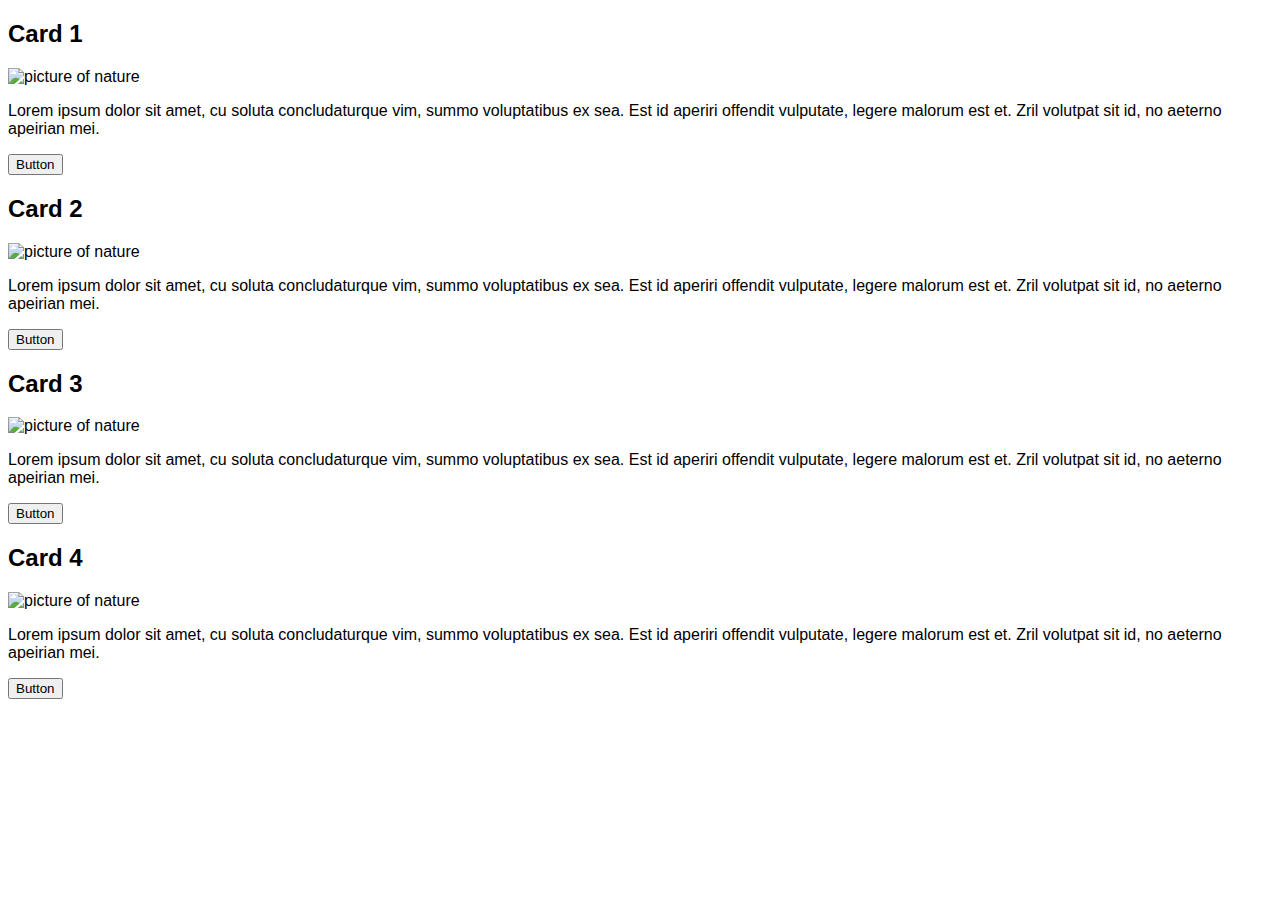
==== lab01/exercise02/index.html @ 04edd608 "Initial commit" ====
<!DOCTYPE html>
<html lang="en" >
<head>
    <meta charset="UTF-8">
    <title>Flexbox Exercise</title>
    <link rel="stylesheet" href="style.css">
    <!-- <meta name="viewport" content="width=device-width, initial-scale=1.0"> -->
</head>
<body>
    <main>
        <section>
            <h2>Card 1</h2>
            <img src="https://picsum.photos/id/10/360/260" alt="picture of nature" />
            <p>Lorem ipsum dolor sit amet, cu soluta concludaturque vim, summo voluptatibus ex sea. Est id aperiri offendit vulputate, legere malorum est et. Zril volutpat sit id, no aeterno apeirian mei.</p>
            <button>Button</button>
        </section>
        
        <section>
            <h2>Card 2</h2>
            <img src="https://picsum.photos/id/11/360/260" alt="picture of nature" />
            <p>Lorem ipsum dolor sit amet, cu soluta concludaturque vim, summo voluptatibus ex sea. Est id aperiri offendit vulputate, legere malorum est et. Zril volutpat sit id, no aeterno apeirian mei.</p>
            <button>Button</button>
        </section>
        
        <section>
            <h2>Card 3</h2>
            <img src="https://picsum.photos/id/12/360/260" alt="picture of nature" />
            <p>Lorem ipsum dolor sit amet, cu soluta concludaturque vim, summo voluptatibus ex sea. Est id aperiri offendit vulputate, legere malorum est et. Zril volutpat sit id, no aeterno apeirian mei.</p>
            <button>Button</button>
        </section>
        
        <section>
            <h2>Card 4</h2>
            <img src="https://picsum.photos/id/13/360/260" alt="picture of nature" />
            <p>Lorem ipsum dolor sit amet, cu soluta concludaturque vim, summo voluptatibus ex sea. Est id aperiri offendit vulputate, legere malorum est et. Zril volutpat sit id, no aeterno apeirian mei.</p>
            <button>Button</button>
        </section>
    </main>
  
</body>
</html>
---- lab01/exercise02/style.css ----
body * {
    box-sizing: border-box;
}

body {
    font-family: Arial, Helvetica, sans-serif;
}

/*
Add some style blocks below this line to style the cards.
Feel free to borrow from Exercise 1.
*/


/* Tablet Media Query */
@media only screen and (max-width: 1000px) {

}

/* Mobile Phone Media Query */
@media only screen and (max-width: 600px) {

    
}
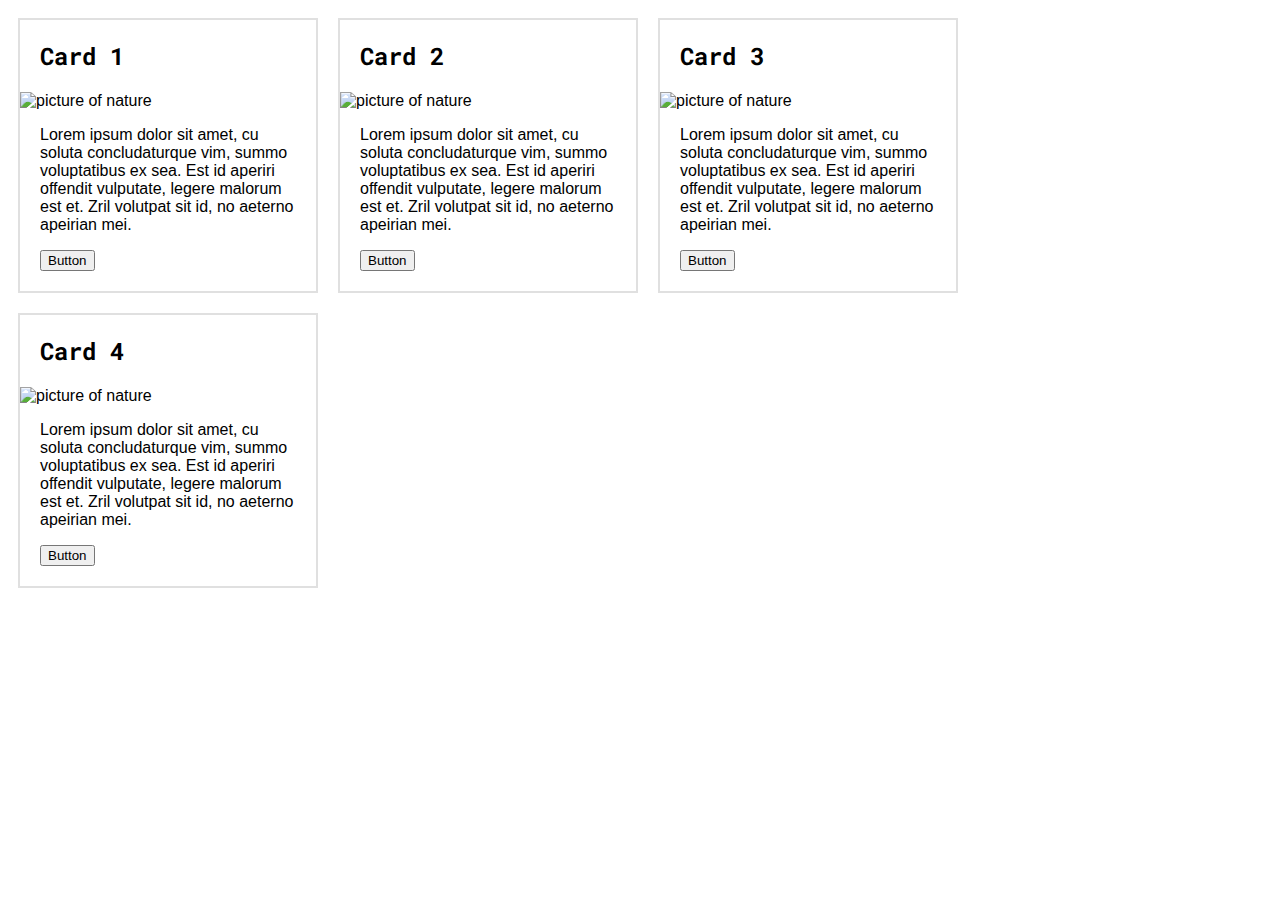
==== commit 42218adc: "Lab 1 initial commit" ====
--- a/lab01/exercise02/index.html
+++ b/lab01/exercise02/index.html
@@ -4,10 +4,13 @@
     <meta charset="UTF-8">
     <title>Flexbox Exercise</title>
     <link rel="stylesheet" href="style.css">
-    <!-- <meta name="viewport" content="width=device-width, initial-scale=1.0"> -->
+    <link rel="preconnect" href="https://fonts.googleapis.com">
+    <link rel="preconnect" href="https://fonts.gstatic.com" crossorigin>
+    <link href="https://fonts.googleapis.com/css2?family=Roboto+Mono&display=swap" rel="stylesheet">
+    <meta name="viewport" content="width=device-width, initial-scale=1.0">
 </head>
 <body>
-    <main>
+    <main id="grid">
         <section>
             <h2>Card 1</h2>
             <img src="https://picsum.photos/id/10/360/260" alt="picture of nature" />
--- a/lab01/exercise02/style.css
+++ b/lab01/exercise02/style.css
@@ -11,6 +11,27 @@
 Feel free to borrow from Exercise 1.
 */
 
+h2 {
+    font-family: 'Roboto Mono';
+}
+
+section {
+    box-sizing: border-box;
+    border: solid 2px #e0e0e0; 
+    width: 300px;
+    padding: 0px 20px 20px 20px;
+    margin: 10px;
+}
+
+section img {
+    margin: 0px -20px;
+    width: 300px;
+}
+
+#grid {
+    display: flex;
+    flex-wrap: wrap;
+}
 
 /* Tablet Media Query */
 @media only screen and (max-width: 1000px) {
